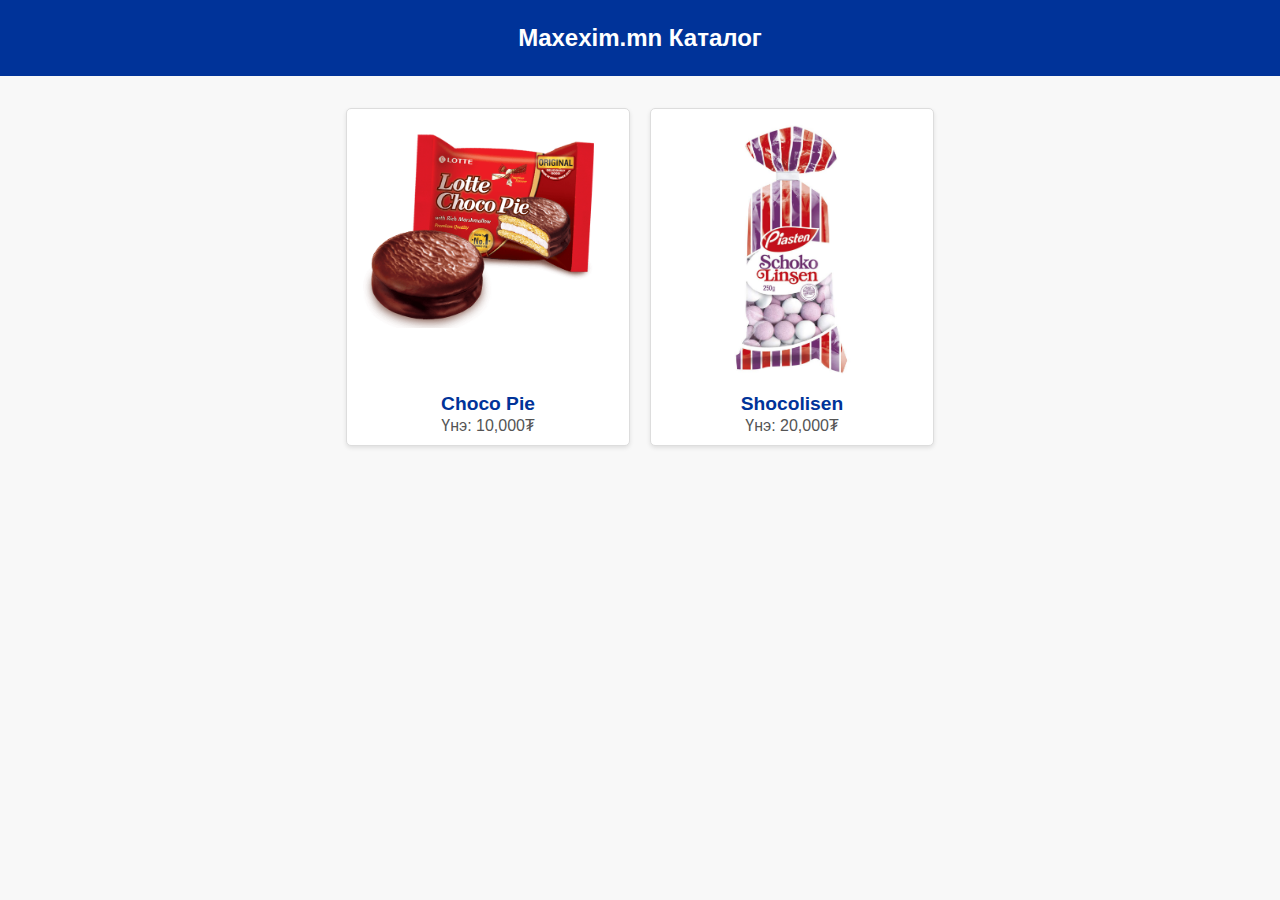
==== catalog.html @ 9f6b3e70 "Initial commit" ====
<!DOCTYPE html>
<html lang="mn">
<head>
  <meta charset="UTF-8">
  <meta name="viewport" content="width=device-width, initial-scale=1.0">
  <title>Maxexim.mn Каталог</title>
  <link rel="stylesheet" href="css/styles.css">
</head>
<body>
  <header>
    <h1>Maxexim.mn Каталог</h1>
  </header>
  <main>
    <div class="catalog">
        <div class="product">
          <img src="images/choco.png" alt="Бараа 1">
          <h3>Choco Pie</h3>
          <p>Үнэ: 10,000₮</p>
        </div>
        <div class="product">
          <img src="images/shoco.jpg" alt="Бараа 2">
          <h3>Shocolisen</h3>
          <p>Үнэ: 20,000₮</p>
        </div>
      </div>
      
  </main>
</body>
</html>
---- css/styles.css ----
:root {
    --primary-color: #003399; /* Maxexim үндсэн цэнхэр өнгө */
    --secondary-color: #FFFFFF; /* Цагаан өнгө */
    --text-color: #333333; /* Саармаг текстийн өнгө */
    --button-hover-color: #002266; /* Товчны даралтат өнгө */
  }
  
  body {
    font-family: Arial, sans-serif;
    margin: 0;
    padding: 0;
    background-color: #f8f8f8;
    color: var(--text-color);
    text-align: center;
  }
  
  header {
    background-color: var(--primary-color);
    color: var(--secondary-color);
    padding: 1rem 0;
  }
  
  header img {
    max-width: 150px;
  }
  
  header h1 {
    margin: 0.5rem 0;
    font-size: 1.5rem;
  }
  
  .button {
    background-color: var(--primary-color);
    color: var(--secondary-color);
    padding: 0.5rem 1rem;
    border: none;
    border-radius: 5px;
    text-decoration: none;
    display: inline-block;
    margin-top: 1rem;
    font-size: 1rem;
    cursor: pointer;
    transition: background-color 0.3s ease, transform 0.3s ease;
  }
  
  .button:hover {
    background-color: var(--button-hover-color);
    transform: scale(1.05);
  }
  
  footer {
    background: #333;
    color: var(--secondary-color);
    padding: 1rem 0;
    margin-top: 2rem;
  }
  
  .catalog {
    display: flex; /* Flexbox ашиглах */
    justify-content: center; /* Төвд байрлуулах */
    gap: 20px; /* Бараануудын хоорондын зай */
    margin: 2rem auto;
    max-width: 1200px; /* Төвийн өргөний хязгаар */
    flex-wrap: wrap; /* Багтахгүй үед мөрөөр буулгах */
  }
  
  .product {
    background: var(--secondary-color);
    border: 1px solid #ddd;
    border-radius: 5px;
    padding: 1rem;
    width: 250px;
    text-align: center;
    transition: transform 0.3s ease, box-shadow 0.3s ease;
    box-shadow: 0px 2px 4px rgba(0, 0, 0, 0.1);
    position: relative; /* Байршлыг удирдах */
    padding-bottom: 50px; /* Доод хэсэгт нэр болон үнийг зай гаргах */
  }
  
  .product img {
    max-width: 100%;
    height: auto;
    margin-bottom: 1rem;
    border-radius: 5px;
  }
  
  .product h3 {
    position: absolute; /* Доод хэсэгт байрлуулах */
    bottom: 30px; /* Div-ийн доод хэсгээс 30px дээр */
    left: 50%;
    transform: translateX(-50%);
    margin: 0;
    font-size: 1.2rem;
    color: #003399; /* Брэндийн цэнхэр өнгө */
  }
  
  .product p {
    position: absolute; /* Доод хэсэгт байрлуулах */
    bottom: 10px; /* Div-ийн доод хэсгээс 10px дээр */
    left: 50%;
    transform: translateX(-50%);
    margin: 0;
    font-size: 1rem;
    color: #555;
  }
  /* Hover эффект */
  .product:hover {
    transform: scale(1.05); /* Бага зэрэг томруулах */
    box-shadow: 0px 4px 8px rgba(0, 0, 0, 0.2); /* Сүүдэр нэмэх */
  }
  
  .product:hover h3 {
    color: var(--button-hover-color); /* Илүү тод өнгө */
  }
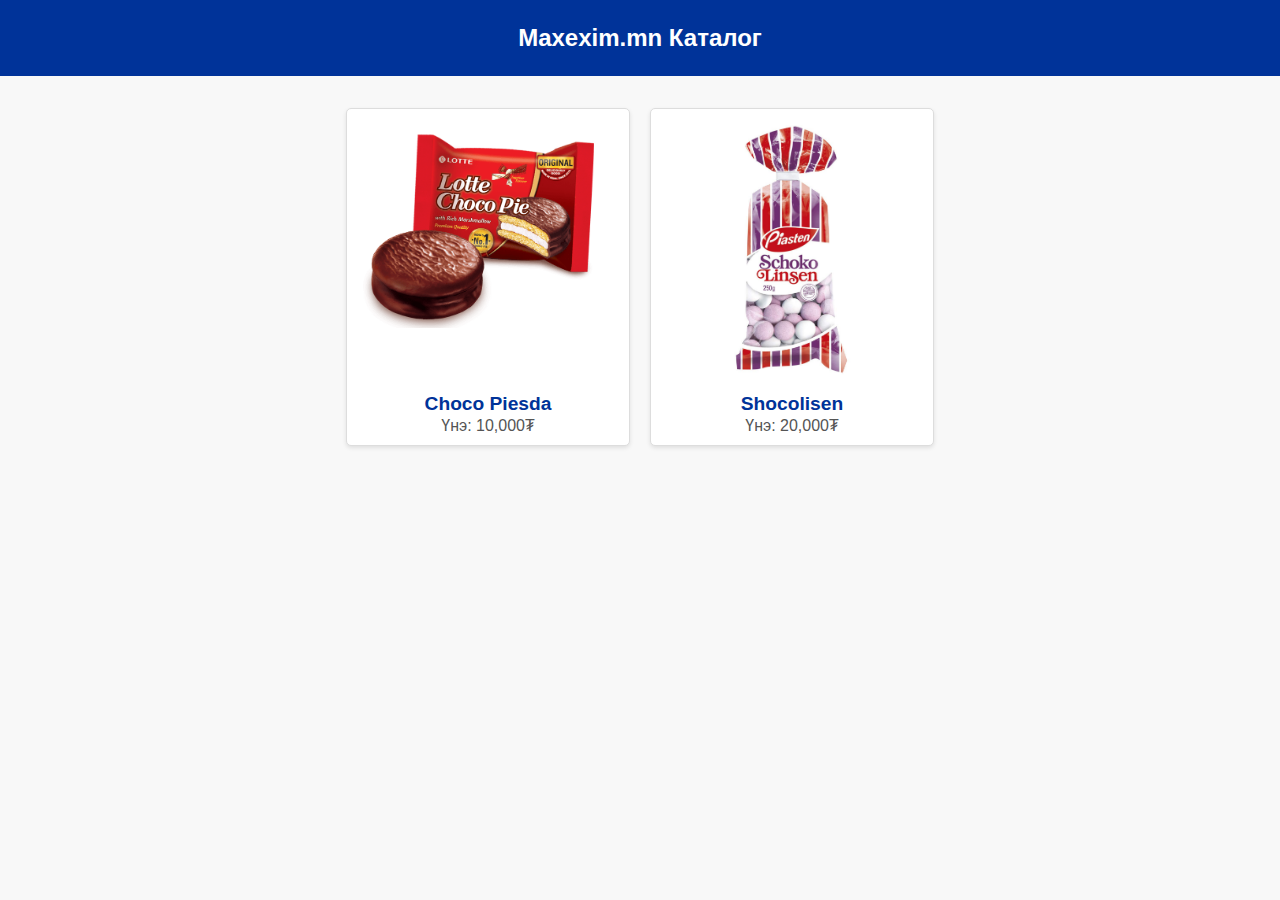
==== commit 8a80b86d: "haha" ====
--- a/catalog.html
+++ b/catalog.html
@@ -14,7 +14,7 @@
     <div class="catalog">
         <div class="product">
           <img src="images/choco.png" alt="Бараа 1">
-          <h3>Choco Pie</h3>
+          <h3>Choco Piesda</h3>
           <p>Үнэ: 10,000₮</p>
         </div>
         <div class="product">
